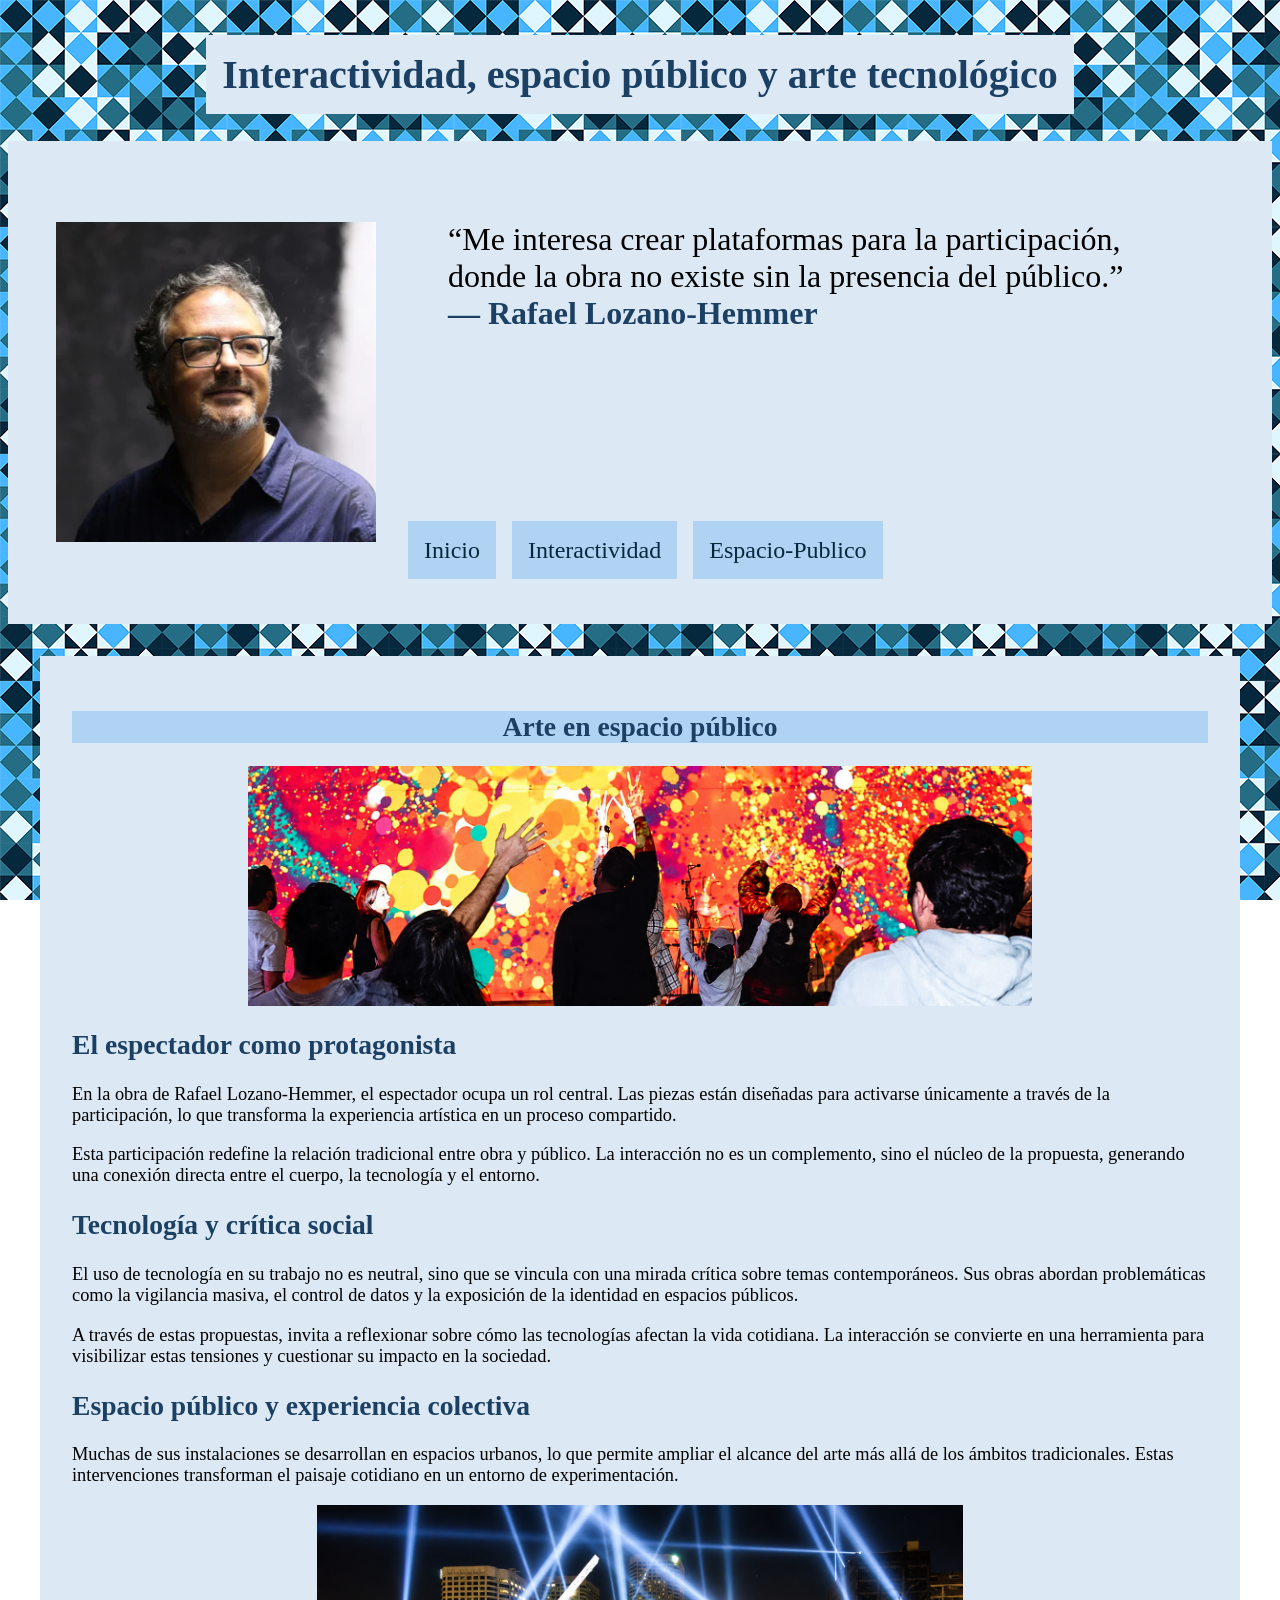
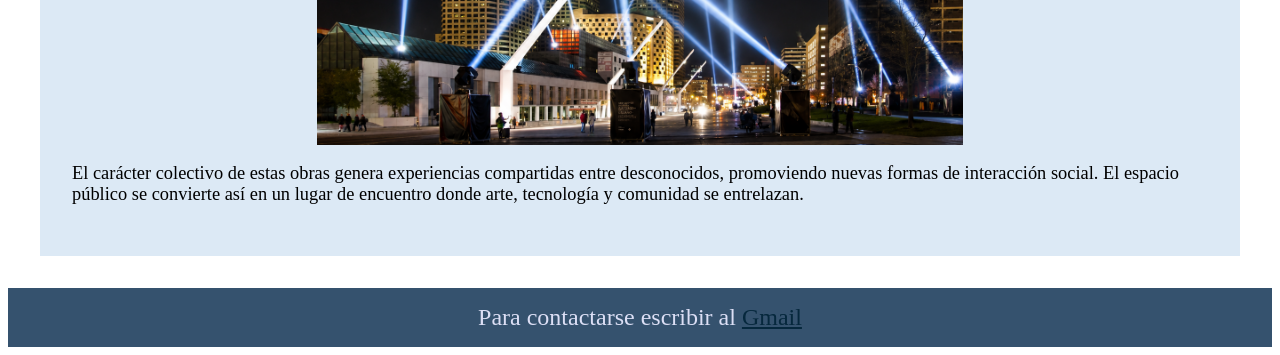
==== espacio-publico.html @ 3c034efd "archivos" ====
<!DOCTYPE html>
<html lang="es">
    <head>
        <meta charset="UTF-8">
        <meta name="viewport" content="width=device-width, initial-scale=1.0">
        <title>Rafael Lozano-Hemmer - Espacio-Publico</title>
        <link rel="stylesheet" href="css/estilos.css">
    </head>
    <body>
        <header>
            <h1>Interactividad, espacio público y arte tecnológico</h1>

            <section class="header-contenido">
                <img src="img/Rafael Lozano-Hemmer-0.png" alt="Lozano-Hemmer" class="Lozano-Hemmer">

                <section class="EncabezadoInfo">
                    <blockquote cite="https://www.lozano-hemmer.com/bio.php">
                        “Me interesa crear plataformas para la participación, donde la obra no existe sin la presencia del público.”<br>
                        <strong>— Rafael Lozano-Hemmer</strong>
                    </blockquote>
                    <nav>
                        <ul>
                            <li>
                            <a href="index.html" target="_self" class="otra">Inicio</a>
                            </li>

                            <li>
                            <a href="interactividad.html" target="_self" class="otra">Interactividad</a>
                            </li>

                            <li>
                            <a href="espacio-publico.html" target="_self" class="actual">Espacio-Publico</a>
                            </li>
                        </ul>
                    </nav>
                </section>
            </section>
        </header>

        <main>

            <section>
                <h2 class="titulo-publico">Arte en espacio público</h2>
                <img src="img/124 sin título_20260710213910.png" alt=”Exposición interactiva” class="imagenes">

                <h2>El espectador como protagonista</h2>

                <p>
                    En la obra de Rafael Lozano-Hemmer, el espectador ocupa un rol central. 
                    Las piezas están diseñadas para activarse únicamente a través de la participación, 
                    lo que transforma la experiencia artística en un proceso compartido.
                </p>

                <p>
                    Esta participación redefine la relación tradicional entre obra y público. La interacción no es un complemento, 
                    sino el núcleo de la propuesta, generando una conexión directa entre el cuerpo, la tecnología y el entorno.
                </p>
                
            </section>

            <section>

                <h2>Tecnología y crítica social</h2>

                <p>
                    El uso de tecnología en su trabajo no es neutral, sino que se vincula con una mirada crítica sobre 
                    temas contemporáneos. Sus obras abordan problemáticas como la vigilancia masiva, el control de datos y 
                    la exposición de la identidad en espacios públicos.
                </p>

                <p>
                    A través de estas propuestas, invita a reflexionar sobre cómo las tecnologías afectan la vida cotidiana. 
                    La interacción se convierte en una herramienta para visibilizar estas tensiones y cuestionar su impacto en 
                    la sociedad.
                </p>

            </section>
                
            <section>

                <h2>Espacio público y experiencia colectiva</h2>

                <p>
                    Muchas de sus instalaciones se desarrollan en espacios urbanos, lo que permite ampliar el alcance del arte más 
                    allá de los ámbitos tradicionales. Estas intervenciones transforman el paisaje cotidiano en un entorno de 
                    experimentación.
                </p>

                <Img src="img/file_00000000089c720eb567eb2aa53c9568.png" alt=”Exposición Interactiva” class="imagenes">

                <p>
                    El carácter colectivo de estas obras genera experiencias compartidas entre desconocidos, promoviendo nuevas formas 
                    de interacción social. El espacio público se convierte así en un lugar de encuentro donde arte, tecnología y 
                    comunidad se entrelazan.
                </p>

            </section>
                
        </main>
        
        <footer>Para contactarse escribir al <a href="mailto:rafael@artedigital.com">Gmail</a></footer>

    </body>
</html>
---- css/estilos.css ----
body {
    background-image: url(../img/fondo.png);
    background-attachment: fixed;
}

h1{
    text-align: center;
    font-size: 2.5rem;
    background-color: rgb(220, 233, 245);
    display: inline-block;
    padding: 1rem;
}

h1, h2, strong{
    color: rgb(27, 64, 99)
}

header{
    text-align: center;
}

.header-contenido{
    text-align: left;
    background-color: rgb(220, 233, 245);
    padding: 3rem;
    display: flex;
    align-items: center;
    gap: 2rem;
}

.Lozano-Hemmer{
    max-width: 20rem;
    height: auto;
}

blockquote{
    font-size: 2rem;
}

.EncabezadoInfo{
    display: flex;
    flex-direction: column;
}

nav ul{
  display: flex;
  gap: 1rem;
  list-style: none;
  margin: 0;
  margin-top: 10rem;
  padding: 0;
}

nav li{
	display: inline-block;	
}

nav a{
    font-size: 1.5em;
	line-height: 2.2em;
	padding: 0.4em 1em;
	text-align: center;
	text-decoration: none;
    padding: 1rem;
    background-color: rgb(176, 211, 244);
}

a:link{
	color: rgb(6, 40, 61);
}
a:visited{
	color: rgb(37, 109, 133);
}
a:hover{
	color: rgb(71, 181, 255);
}
a:active{
	color: rgb(223, 246, 255);
}

main{
    background-color: rgb(220, 233, 245);
    margin: 2rem;
    padding: 2rem;
    font-size: 1.15rem;
}

.titulo-publico{
    text-align: center;
    background-color: rgb(176, 211, 244);
}

.imagenes{
    text-align: center;
    height: 15rem;
    width:auto;
    display: block;
    margin: 0 auto;
}

.inicio{
    display: flex;
    align-items: center;
    gap: 2rem;
    flex-wrap: wrap;
}

.inicio article{
    flex: 1;
}

.arte{
    height: 18rem;
    width: auto;
}

.cont{
    display: flex;
    align-items:flex-start;
    gap: 2rem;
}

.cont img{
    width: auto;
    height: 20rem;
    flex-shrink: o;
    margin-left: 30rem;
}

footer{
    text-align: center;
    font-size: 1.5rem;
    color: rgb(220, 223, 245);
    background-color: rgb(53, 82, 110);
    padding: 1rem;
}
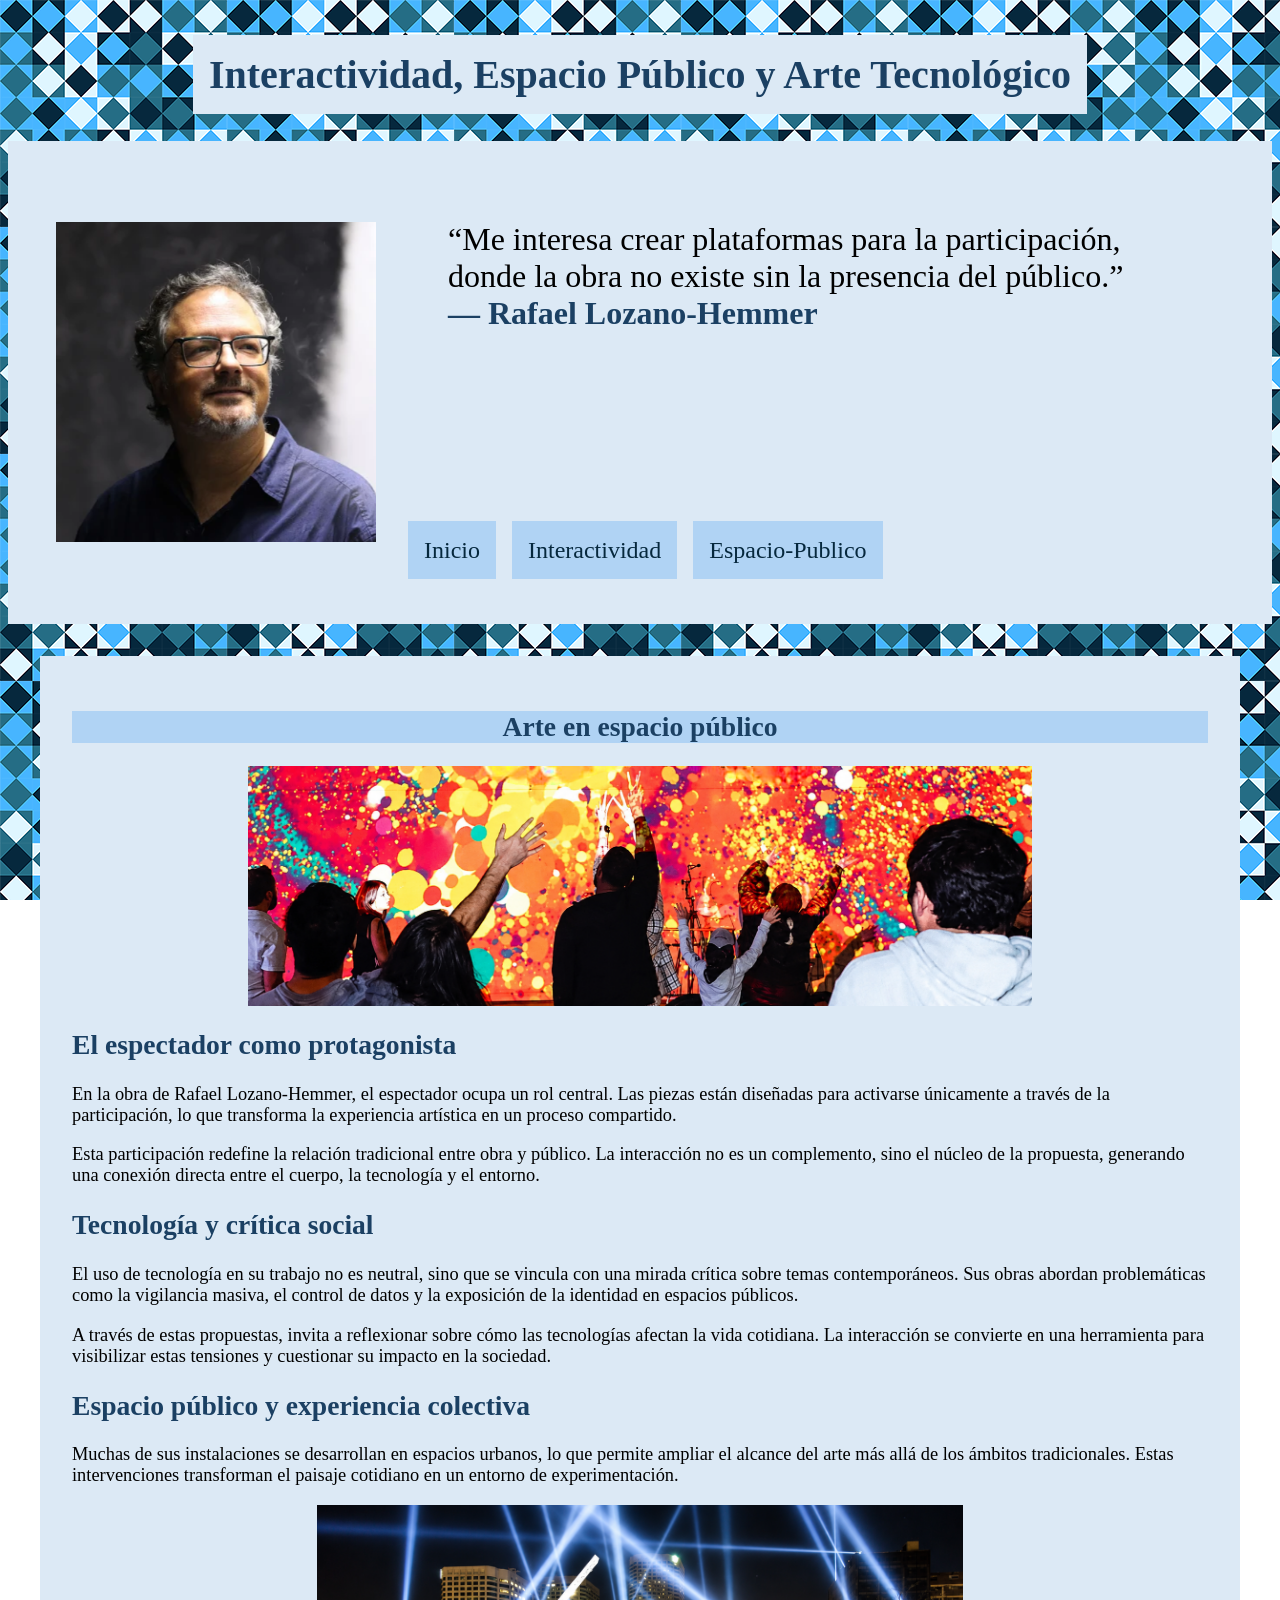
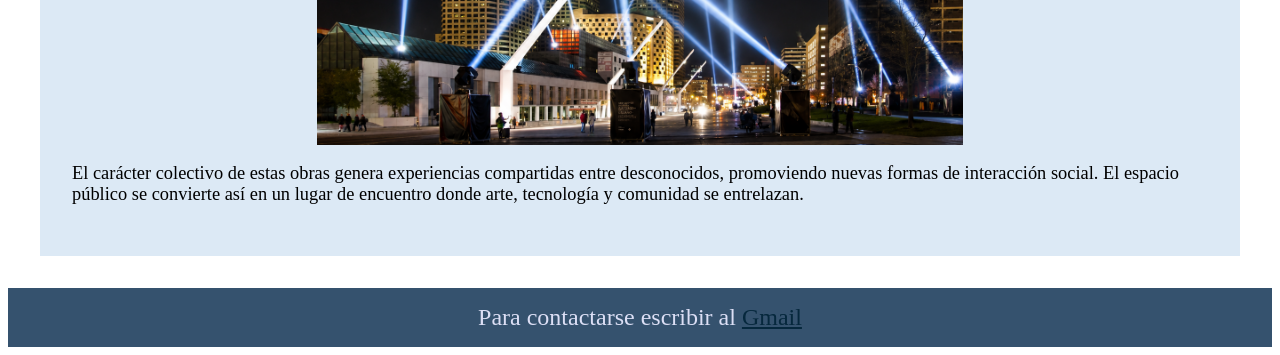
==== commit 20468860: "dkhggck" ====
--- a/espacio-publico.html
+++ b/espacio-publico.html
@@ -8,7 +8,7 @@
     </head>
     <body>
         <header>
-            <h1>Interactividad, espacio público y arte tecnológico</h1>
+            <h1>Interactividad, Espacio Público y Arte Tecnológico</h1>
 
             <section class="header-contenido">
                 <img src="img/Rafael Lozano-Hemmer-0.png" alt="Lozano-Hemmer" class="Lozano-Hemmer">
--- a/css/estilos.css
+++ b/css/estilos.css
@@ -78,7 +78,7 @@
 	color: rgb(223, 246, 255);
 }
 
-main{
+main, .formulario{
     background-color: rgb(220, 233, 245);
     margin: 2rem;
     padding: 2rem;
